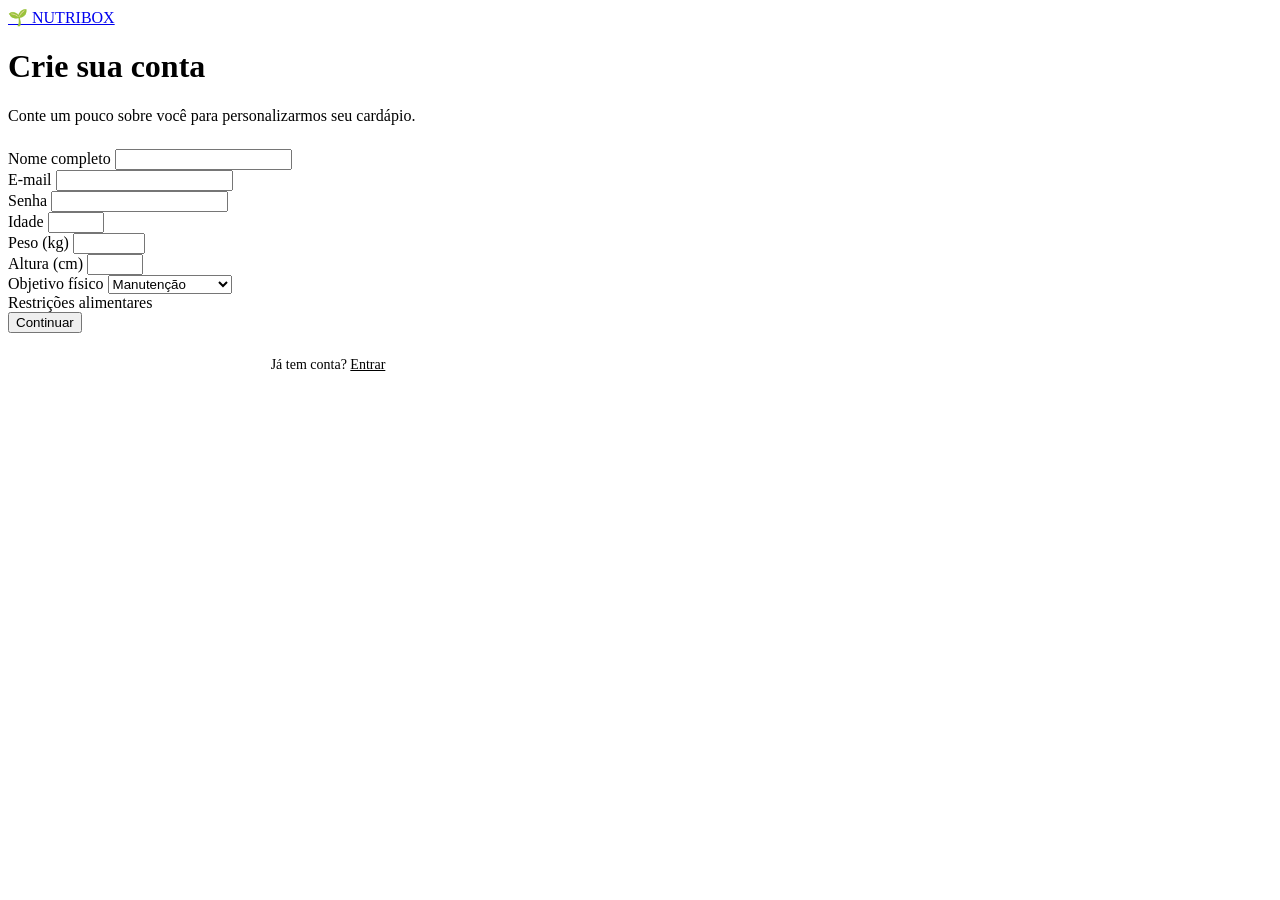
==== frontend/cadastro.html @ 750fedaa "firrast" ====
<!DOCTYPE html>
<html lang="pt-BR">
<head>
  <meta charset="UTF-8" />
  <meta name="viewport" content="width=device-width, initial-scale=1" />
  <title>Cadastro — NUTRIBOX</title>
  <link rel="stylesheet" href="/css/styles.css" />
</head>
<body>
  <div class="page-narrow">
    <a href="/" class="brand">
      <span class="brand-icon">🌱</span>
      <span class="brand-name"><span class="accent">NUTRI</span>BOX</span>
    </a>

    <div class="card card-pad" style="width:100%;max-width:640px">
      <h1 class="title">Crie sua conta</h1>
      <p class="subtitle">Conte um pouco sobre você para personalizarmos seu cardápio.</p>

      <form id="form" style="margin-top:24px">
        <div class="field">
          <label class="label">Nome completo</label>
          <input class="input" id="fullName" required minlength="3" maxlength="100" />
        </div>

        <div class="grid grid-2">
          <div class="field">
            <label class="label">E-mail</label>
            <input class="input" id="email" type="email" required maxlength="255" />
          </div>
          <div class="field">
            <label class="label">Senha</label>
            <input class="input" id="password" type="password" required minlength="6" maxlength="100" />
          </div>
        </div>

        <div class="grid grid-3">
          <div class="field">
            <label class="label">Idade</label>
            <input class="input" id="age" type="number" min="12" max="120" required />
          </div>
          <div class="field">
            <label class="label">Peso (kg)</label>
            <input class="input" id="weight" type="number" step="0.1" min="30" max="300" required />
          </div>
          <div class="field">
            <label class="label">Altura (cm)</label>
            <input class="input" id="height" type="number" min="100" max="250" required />
          </div>
        </div>

        <div class="field">
          <label class="label">Objetivo físico</label>
          <select class="select" id="goal">
            <option value="manutencao">Manutenção</option>
            <option value="emagrecimento">Emagrecimento</option>
            <option value="ganho_massa">Ganho de massa</option>
          </select>
        </div>

        <div class="field">
          <label class="label">Restrições alimentares</label>
          <div class="grid grid-4" id="restrictions"></div>
        </div>

        <button class="btn btn-primary btn-full" type="submit" id="submit">Continuar</button>
      </form>

      <p style="text-align:center;margin-top:24px;font-size:14px;color:var(--muted-foreground)">
        Já tem conta? <a href="/login.html" style="color:var(--primary);font-weight:500">Entrar</a>
      </p>
    </div>
  </div>

  <script src="/js/app.js"></script>
  <script>
    const selected = new Set();
    (async () => {
      const { restrictions } = await api("/api/restrictions");
      const wrap = document.getElementById("restrictions");
      wrap.innerHTML = restrictions.map(r => `
        <label class="check" data-r="${r}">
          <input type="checkbox" />
          <span>${r}</span>
        </label>`).join("");
      wrap.querySelectorAll(".check").forEach(el => {
        el.addEventListener("click", (e) => {
          e.preventDefault();
          const r = el.dataset.r;
          const input = el.querySelector("input");
          if (selected.has(r)) { selected.delete(r); input.checked = false; el.classList.remove("checked"); }
          else { selected.add(r); input.checked = true; el.classList.add("checked"); }
        });
      });
    })();

    document.getElementById("form").addEventListener("submit", async (e) => {
      e.preventDefault();
      const btn = document.getElementById("submit");
      btn.disabled = true; btn.textContent = "Criando...";
      try {
        const data = await api("/api/signup", {
          method: "POST",
          body: {
            fullName: document.getElementById("fullName").value.trim(),
            email: document.getElementById("email").value.trim(),
            password: document.getElementById("password").value,
            age: +document.getElementById("age").value,
            weight: +document.getElementById("weight").value,
            height: +document.getElementById("height").value,
            goal: document.getElementById("goal").value,
            restrictions: [...selected],
          },
        });
        Storage.token = data.token;
        toast("Cadastro criado! Vamos configurar suas metas.");
        setTimeout(() => location.href = "/configuracao.html", 400);
      } catch (err) {
        toast(err.message, "error");
        btn.disabled = false; btn.textContent = "Continuar";
      }
    });
  </script>
</body>
</html>
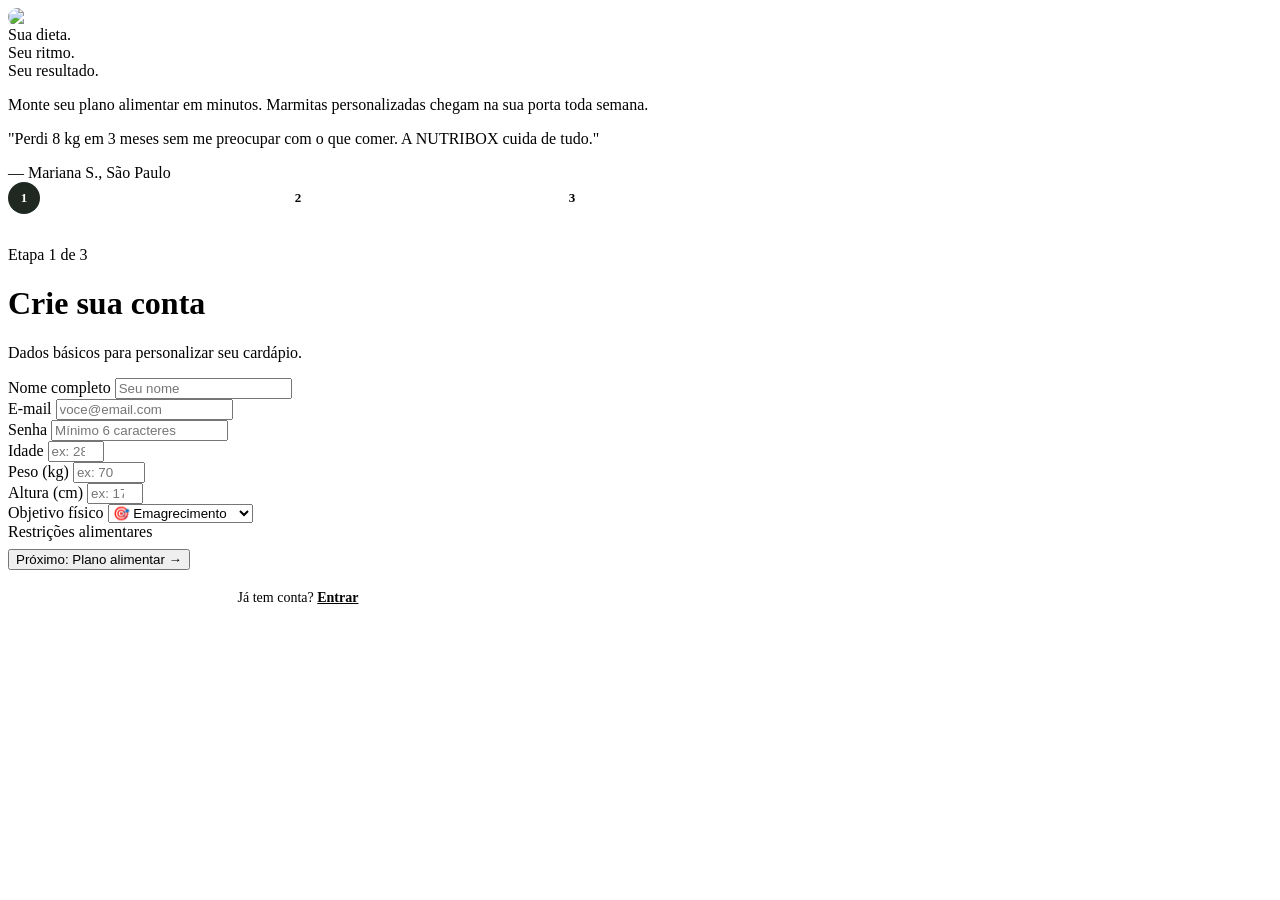
==== commit 4356d152: "feat: reestruturação completa do projeto NutriBox" ====
--- a/frontend/cadastro.html
+++ b/frontend/cadastro.html
@@ -3,123 +3,498 @@
 <head>
   <meta charset="UTF-8" />
   <meta name="viewport" content="width=device-width, initial-scale=1" />
-  <title>Cadastro — NUTRIBOX</title>
+  <title>Criar conta — NUTRIBOX</title>
   <link rel="stylesheet" href="/css/styles.css" />
 </head>
 <body>
-  <div class="page-narrow">
-    <a href="/" class="brand">
-      <span class="brand-icon">🌱</span>
-      <span class="brand-name"><span class="accent">NUTRI</span>BOX</span>
-    </a>
-
-    <div class="card card-pad" style="width:100%;max-width:640px">
-      <h1 class="title">Crie sua conta</h1>
-      <p class="subtitle">Conte um pouco sobre você para personalizarmos seu cardápio.</p>
-
-      <form id="form" style="margin-top:24px">
-        <div class="field">
-          <label class="label">Nome completo</label>
-          <input class="input" id="fullName" required minlength="3" maxlength="100" />
-        </div>
-
-        <div class="grid grid-2">
-          <div class="field">
-            <label class="label">E-mail</label>
-            <input class="input" id="email" type="email" required maxlength="255" />
-          </div>
-          <div class="field">
-            <label class="label">Senha</label>
-            <input class="input" id="password" type="password" required minlength="6" maxlength="100" />
-          </div>
-        </div>
-
-        <div class="grid grid-3">
-          <div class="field">
-            <label class="label">Idade</label>
-            <input class="input" id="age" type="number" min="12" max="120" required />
-          </div>
-          <div class="field">
-            <label class="label">Peso (kg)</label>
-            <input class="input" id="weight" type="number" step="0.1" min="30" max="300" required />
-          </div>
-          <div class="field">
-            <label class="label">Altura (cm)</label>
-            <input class="input" id="height" type="number" min="100" max="250" required />
-          </div>
-        </div>
-
-        <div class="field">
-          <label class="label">Objetivo físico</label>
-          <select class="select" id="goal">
-            <option value="manutencao">Manutenção</option>
-            <option value="emagrecimento">Emagrecimento</option>
-            <option value="ganho_massa">Ganho de massa</option>
-          </select>
-        </div>
-
-        <div class="field">
-          <label class="label">Restrições alimentares</label>
-          <div class="grid grid-4" id="restrictions"></div>
-        </div>
-
-        <button class="btn btn-primary btn-full" type="submit" id="submit">Continuar</button>
-      </form>
-
-      <p style="text-align:center;margin-top:24px;font-size:14px;color:var(--muted-foreground)">
-        Já tem conta? <a href="/login.html" style="color:var(--primary);font-weight:500">Entrar</a>
-      </p>
+<div class="page-auth">
+  <!-- LADO ESQUERDO -->
+  <div class="auth-left">
+    <div>
+      <a href="/" class="brand" style="color:#fff">
+        <img src="/img/logo.png" alt="NUTRIBOX" style="width:56px; height:56px; object-fit:contain; border-radius:10px;" />
+        <span class="brand-name"><span class="accent">NUTRI</span>BOX</span>
+      </a>
+    </div>
+    <div class="auth-left-content">
+      <div class="auth-tagline">
+        Sua dieta.<br>Seu ritmo.<br><span class="accent">Seu resultado.</span>
+      </div>
+      <p>Monte seu plano alimentar em minutos. Marmitas personalizadas chegam na sua porta toda semana.</p>
+    </div>
+    <div class="auth-testimonial">
+      <p>"Perdi 8 kg em 3 meses sem me preocupar com o que comer. A NUTRIBOX cuida de tudo."</p>
+      <div class="who">— Mariana S., São Paulo</div>
     </div>
   </div>
 
-  <script src="/js/app.js"></script>
-  <script>
-    const selected = new Set();
-    (async () => {
+  <!-- LADO DIREITO -->
+  <div class="auth-right">
+    <div class="auth-box" style="max-width:580px">
+
+      <!-- Progress steps -->
+      <div id="progress-steps" style="display:flex;gap:8px;margin-bottom:32px;align-items:center">
+        <div class="step-dot active" data-step="1">1</div>
+        <div class="step-line"></div>
+        <div class="step-dot" data-step="2">2</div>
+        <div class="step-line"></div>
+        <div class="step-dot" data-step="3">3</div>
+      </div>
+
+      <style>
+        .step-dot {
+          width: 32px; height: 32px; border-radius: 50%;
+          display: grid; place-items: center; font-size: 13px; font-weight: 700;
+          border: 2px solid var(--border); color: var(--muted-foreground); flex-shrink: 0;
+          transition: all 0.2s;
+        }
+        .step-dot.active { background: #1f2922; border-color: var(--foreground); color: #fff; }
+        .step-dot.done { background: var(--green-100); border-color: var(--primary); color: var(--foreground); }
+        .step-line { flex: 1; height: 2px; background: var(--border); border-radius: 1px; }
+        .step-line.done { background: var(--primary); }
+      </style>
+
+      <!-- PASSO 1: Dados pessoais -->
+      <div id="step-1">
+        <div class="step-label">Etapa 1 de 3</div>
+        <h1 class="auth-title">Crie sua conta</h1>
+        <p class="auth-sub">Dados básicos para personalizar seu cardápio.</p>
+
+        <form id="form-1">
+          <div class="field">
+            <label class="label">Nome completo</label>
+            <input class="input" id="fullName" required minlength="3" maxlength="100" placeholder="Seu nome" />
+          </div>
+          <div class="grid grid-2">
+            <div class="field">
+              <label class="label">E-mail</label>
+              <input class="input" id="email" type="email" required placeholder="voce@email.com" />
+            </div>
+            <div class="field">
+              <label class="label">Senha</label>
+              <input class="input" id="password" type="password" required minlength="6" placeholder="Mínimo 6 caracteres" />
+            </div>
+          </div>
+          <div class="grid grid-3">
+            <div class="field">
+              <label class="label">Idade</label>
+              <input class="input" id="age" type="number" min="12" max="120" required placeholder="ex: 28" />
+            </div>
+            <div class="field">
+              <label class="label">Peso (kg)</label>
+              <input class="input" id="weight" type="number" step="0.1" min="30" max="300" required placeholder="ex: 70" />
+            </div>
+            <div class="field">
+              <label class="label">Altura (cm)</label>
+              <input class="input" id="height" type="number" min="100" max="250" required placeholder="ex: 170" />
+            </div>
+          </div>
+          <div class="field">
+            <label class="label">Objetivo físico</label>
+            <select class="select" id="goal">
+              <option value="emagrecimento">🎯 Emagrecimento</option>
+              <option value="ganho_massa">💪 Ganho de massa</option>
+              <option value="manutencao">⚖️ Manutenção</option>
+            </select>
+          </div>
+          <div class="field">
+            <label class="label">Restrições alimentares</label>
+            <div class="grid grid-4" id="restrictions" style="gap:8px"></div>
+          </div>
+          <button class="btn btn-primary btn-full" type="submit" id="btn-1" style="margin-top:8px">
+            Próximo: Plano alimentar →
+          </button>
+        </form>
+        <p style="text-align:center;margin-top:20px;font-size:14px;color:var(--muted-foreground)">
+          Já tem conta? <a href="/login.html" style="color:var(--primary);font-weight:600">Entrar</a>
+        </p>
+      </div>
+
+      <!-- PASSO 2: Plano alimentar / Receita nutri -->
+      <div id="step-2" style="display:none">
+        <div class="step-label">Etapa 2 de 3</div>
+        <h1 class="auth-title">Seu plano alimentar</h1>
+        <p class="auth-sub">Você tem prescrição de um nutricionista ou quer que o algoritmo monte pra você?</p>
+
+        <!-- Opções de origem -->
+        <div style="display:grid;grid-template-columns:1fr 1fr;gap:12px;margin-bottom:24px" id="origin-selector">
+          <label id="opt-algo" class="origin-opt selected" onclick="selectOrigin('algo')">
+            <input type="radio" name="origin" value="algo" checked style="display:none">
+            <div style="font-size:28px;margin-bottom:8px">🤖</div>
+            <div style="font-weight:700;font-size:15px">Algoritmo NUTRIBOX</div>
+            <div style="font-size:13px;color:var(--muted-foreground);margin-top:4px">Calculamos seus macros automaticamente pelo seu objetivo.</div>
+          </label>
+          <label id="opt-nutri" class="origin-opt" onclick="selectOrigin('nutri')">
+            <input type="radio" name="origin" value="nutri" style="display:none">
+            <div style="font-size:28px;margin-bottom:8px">👩‍⚕️</div>
+            <div style="font-weight:700;font-size:15px">Receita do nutricionista</div>
+            <div style="font-size:13px;color:var(--muted-foreground);margin-top:4px">Tenho prescrição e quero seguir exatamente o que foi indicado.</div>
+          </label>
+        </div>
+        <style>
+          .origin-opt {
+            border: 1.5px solid var(--border); border-radius: var(--radius-lg); padding: 20px;
+            text-align: center; cursor: pointer; transition: all 0.18s; background: var(--white); display: block;
+          }
+          .origin-opt:hover { border-color: var(--primary); background: var(--primary-soft); }
+          .origin-opt.selected { border-color: var(--primary); background: var(--primary-soft); }
+        </style>
+
+        <!-- PAINEL ALGORITMO -->
+        <div id="panel-algo">
+          <div class="nutri-recipe-panel" style="background:var(--primary-soft);border-color:var(--green-100)">
+            <h4>⚡ Cálculo automático</h4>
+            <p style="font-size:13px;color:var(--muted-foreground);margin-top:4px;margin-bottom:16px">
+              Com base no seu peso, altura, idade e objetivo, calculamos os macros ideais. Você pode ajustar depois.
+            </p>
+            <div class="grid grid-2" style="gap:12px" id="auto-macros-preview">
+              <!-- preenchido por JS -->
+            </div>
+          </div>
+          <div class="grid grid-2" style="gap:12px">
+            <div class="field">
+              <label class="label">Proteína por dia (g)</label>
+              <input class="input" id="a-protein" type="number" min="0" max="500" />
+            </div>
+            <div class="field">
+              <label class="label">Carboidratos por dia (g)</label>
+              <input class="input" id="a-carbs" type="number" min="0" max="600" />
+            </div>
+            <div class="field">
+              <label class="label">Gordura por dia (g)</label>
+              <input class="input" id="a-fat" type="number" min="0" max="300" />
+            </div>
+            <div class="field">
+              <label class="label">Refeições por dia</label>
+              <select class="select" id="a-meals-count">
+                <option value="3">3 refeições</option>
+                <option value="4">4 refeições</option>
+                <option value="5" selected>5 refeições</option>
+                <option value="6">6 refeições</option>
+              </select>
+            </div>
+          </div>
+        </div>
+
+        <!-- PAINEL NUTRICIONISTA -->
+        <div id="panel-nutri" style="display:none">
+          <div class="nutri-recipe-panel">
+            <h4>👩‍⚕️ Receita do nutricionista</h4>
+            <p>Informe os dados da sua prescrição. Usaremos exatamente esses valores para montar as marmitas.</p>
+
+            <div class="field">
+              <label class="label">Nome do nutricionista (opcional)</label>
+              <input class="input" id="n-nutri-name" placeholder="Dr(a). Maria Silva" />
+            </div>
+            <div class="field">
+              <label class="label">Nome do plano / dieta</label>
+              <input class="input" id="n-plan-name" placeholder="ex: Low Carb Fase 1, Dieta Hipertrófica..." />
+            </div>
+            <div class="grid grid-2" style="gap:12px;margin-top:4px">
+              <div class="field">
+                <label class="label">Proteína/dia (g)</label>
+                <input class="input" id="n-protein" type="number" min="0" max="500" placeholder="ex: 150" />
+              </div>
+              <div class="field">
+                <label class="label">Carbo/dia (g)</label>
+                <input class="input" id="n-carbs" type="number" min="0" max="600" placeholder="ex: 200" />
+              </div>
+              <div class="field">
+                <label class="label">Gordura/dia (g)</label>
+                <input class="input" id="n-fat" type="number" min="0" max="300" placeholder="ex: 60" />
+              </div>
+              <div class="field">
+                <label class="label">Refeições por dia</label>
+                <select class="select" id="n-meals-count">
+                  <option value="3">3 refeições</option>
+                  <option value="4">4 refeições</option>
+                  <option value="5" selected>5 refeições</option>
+                  <option value="6">6 refeições</option>
+                </select>
+              </div>
+            </div>
+
+            <div class="field" style="margin-top:4px">
+              <label class="label">Observações da prescrição</label>
+              <textarea class="textarea" id="n-obs" placeholder="ex: Evitar carboidratos simples à noite, preferência por frango e peixe, sem laticínios..."></textarea>
+            </div>
+
+            <!-- Alimentos específicos -->
+            <div class="field" style="margin-top:4px">
+              <label class="label">Alimentos prescritos (opcional)</label>
+              <p class="help">Liste os alimentos que o nutri indicou — vamos priorizar nas marmitas.</p>
+              <div id="ingredient-list"></div>
+              <button type="button" class="btn btn-outline btn-sm" id="add-ingredient" style="margin-top:8px">
+                + Adicionar alimento
+              </button>
+            </div>
+
+            <!-- Upload de prescrição -->
+            <div class="field">
+              <label class="label">Arquivo da prescrição (opcional)</label>
+              <div id="upload-area" style="
+                border: 2px dashed var(--border-strong); border-radius: var(--radius);
+                padding: 24px; text-align: center; cursor: pointer; transition: all 0.18s;
+                background: var(--white);">
+                <div style="font-size:28px;margin-bottom:8px">📄</div>
+                <div style="font-size:14px;font-weight:600;color:var(--foreground)">Arraste ou clique para enviar</div>
+                <div style="font-size:12px;color:var(--muted-foreground);margin-top:4px">PDF, JPG ou PNG — máx. 5MB</div>
+                <input type="file" id="n-prescription-file" accept=".pdf,.jpg,.jpeg,.png" style="display:none" />
+              </div>
+              <div id="upload-preview" style="display:none;margin-top:8px"></div>
+            </div>
+          </div>
+        </div>
+
+        <div style="display:flex;gap:12px;margin-top:8px">
+          <button class="btn btn-outline" type="button" onclick="goStep(1)">← Voltar</button>
+          <button class="btn btn-primary btn-full" type="button" id="btn-2" onclick="goStep(3)">
+            Próximo: Escolher plano →
+          </button>
+        </div>
+      </div>
+
+      <!-- PASSO 3: Plano de entrega -->
+      <div id="step-3" style="display:none">
+        <div class="step-label">Etapa 3 de 3</div>
+        <h1 class="auth-title">Escolha seu plano</h1>
+        <p class="auth-sub">Frequência de entrega. Cancele quando quiser.</p>
+        <div id="plans-grid" style="display:grid;grid-template-columns:1fr;gap:12px"></div>
+        <div style="display:flex;gap:12px;margin-top:16px">
+          <button class="btn btn-outline" type="button" onclick="goStep(2)">← Voltar</button>
+        </div>
+        <p style="text-align:center;margin-top:20px;font-size:14px;color:var(--muted-foreground)">
+          Já tem conta? <a href="/login.html" style="color:var(--primary);font-weight:600">Entrar</a>
+        </p>
+      </div>
+
+    </div>
+  </div>
+</div>
+
+<script src="/js/app.js"></script>
+<script>
+  // ─── Estado do formulário
+  let formData = { restrictions: new Set(), origin: 'algo', ingredients: [] };
+  let currentStep = 1;
+
+  // ─── Restrições
+  (async () => {
+    try {
       const { restrictions } = await api("/api/restrictions");
       const wrap = document.getElementById("restrictions");
       wrap.innerHTML = restrictions.map(r => `
         <label class="check" data-r="${r}">
-          <input type="checkbox" />
-          <span>${r}</span>
+          <input type="checkbox" /><span>${r}</span>
         </label>`).join("");
       wrap.querySelectorAll(".check").forEach(el => {
-        el.addEventListener("click", (e) => {
+        el.addEventListener("click", e => {
           e.preventDefault();
           const r = el.dataset.r;
           const input = el.querySelector("input");
-          if (selected.has(r)) { selected.delete(r); input.checked = false; el.classList.remove("checked"); }
-          else { selected.add(r); input.checked = true; el.classList.add("checked"); }
+          if (formData.restrictions.has(r)) {
+            formData.restrictions.delete(r); input.checked = false; el.classList.remove("checked");
+          } else {
+            formData.restrictions.add(r); input.checked = true; el.classList.add("checked");
+          }
         });
       });
-    })();
-
-    document.getElementById("form").addEventListener("submit", async (e) => {
-      e.preventDefault();
-      const btn = document.getElementById("submit");
-      btn.disabled = true; btn.textContent = "Criando...";
-      try {
-        const data = await api("/api/signup", {
-          method: "POST",
-          body: {
-            fullName: document.getElementById("fullName").value.trim(),
-            email: document.getElementById("email").value.trim(),
-            password: document.getElementById("password").value,
-            age: +document.getElementById("age").value,
-            weight: +document.getElementById("weight").value,
-            height: +document.getElementById("height").value,
-            goal: document.getElementById("goal").value,
-            restrictions: [...selected],
-          },
-        });
-        Storage.token = data.token;
-        toast("Cadastro criado! Vamos configurar suas metas.");
-        setTimeout(() => location.href = "/configuracao.html", 400);
-      } catch (err) {
-        toast(err.message, "error");
-        btn.disabled = false; btn.textContent = "Continuar";
-      }
+    } catch(e) {}
+  })();
+
+  // ─── Planos (etapa 3)
+  (async () => {
+    try {
+      const { plans } = await api("/api/plans");
+      renderPlans(plans);
+    } catch(e) {
+      renderPlans([
+        { name: "Semanal", price: 89, period: "/semana", type: "semanal", features: ["7 dias", "3 refeições/dia"], highlighted: false },
+        { name: "Mensal", price: 299, period: "/mês", type: "mensal", features: ["30 dias", "3 refeições/dia", "Receita do nutri"], highlighted: true },
+        { name: "Anual", price: 249, period: "/mês", type: "anual", features: ["Tudo do Mensal", "2 meses grátis"], highlighted: false },
+      ]);
+    }
+  })();
+
+  function renderPlans(plans) {
+    document.getElementById("plans-grid").innerHTML = plans.map(p => `
+      <div class="plan ${p.highlighted ? "highlighted" : ""}" style="padding:20px;flex-direction:row;align-items:center;gap:16px;flex-wrap:wrap">
+        ${p.highlighted ? '<span class="badge" style="position:static;transform:none;margin-bottom:0">🔥 Popular</span>' : ''}
+        <div style="flex:1;min-width:120px">
+          <div class="plan-name">${p.name}</div>
+          <div class="price" style="margin-top:4px"><strong style="font-size:26px">${fmtCurrency(p.price)}</strong><span>${p.period}</span></div>
+        </div>
+        <ul style="margin:0;padding:0;flex:2;min-width:160px">
+          ${p.features.map(f => `<li style="padding:3px 0"><span class="check-icon" style="color:var(--primary);font-weight:700;margin-right:6px">✓</span>${f}</li>`).join("")}
+        </ul>
+        <button class="btn ${p.highlighted ? "btn-accent" : "btn-primary"}" data-plan="${p.type}" id="plan-btn-${p.type}">
+          Escolher
+        </button>
+      </div>`).join("");
+
+    document.querySelectorAll("[data-plan]").forEach(btn => {
+      btn.addEventListener("click", async () => {
+        btn.disabled = true; btn.textContent = "Criando conta...";
+        try {
+          // Monta payload
+          const nutrition = formData.origin === 'nutri' ? {
+            protein: +document.getElementById("n-protein").value || 0,
+            carbs:   +document.getElementById("n-carbs").value   || 0,
+            fat:     +document.getElementById("n-fat").value     || 0,
+            totalGrams: 350,
+            fromNutri: true,
+            nutriName:  document.getElementById("n-nutri-name").value.trim(),
+            planName:   document.getElementById("n-plan-name").value.trim(),
+            obs:        document.getElementById("n-obs").value.trim(),
+            ingredients: formData.ingredients,
+          } : {
+            protein: +document.getElementById("a-protein").value || 0,
+            carbs:   +document.getElementById("a-carbs").value   || 0,
+            fat:     +document.getElementById("a-fat").value     || 0,
+            totalGrams: 350,
+            fromNutri: false,
+          };
+
+          const data = await api("/api/signup", {
+            method: "POST",
+            body: {
+              fullName:     document.getElementById("fullName").value.trim(),
+              email:        document.getElementById("email").value.trim(),
+              password:     document.getElementById("password").value,
+              age:          +document.getElementById("age").value,
+              weight:       +document.getElementById("weight").value,
+              height:       +document.getElementById("height").value,
+              goal:         document.getElementById("goal").value,
+              restrictions: [...formData.restrictions],
+              nutrition,
+              plan: btn.dataset.plan,
+            },
+          });
+          Storage.token = data.token;
+          toast("Conta criada! Bem-vindo à NUTRIBOX 🎉");
+          setTimeout(() => location.href = "/inicio.html", 500);
+        } catch(err) {
+          toast(err.message, "error");
+          btn.disabled = false; btn.textContent = "Escolher";
+        }
+      });
     });
-  </script>
+  }
+
+  // ─── Navegação de steps
+  function goStep(n) {
+    if (n === 2 && currentStep === 1) {
+      const f = document.getElementById("form-1");
+      if (!f.checkValidity()) { f.reportValidity(); return; }
+      calcAutoMacros();
+    }
+    document.getElementById("step-" + currentStep).style.display = "none";
+    document.getElementById("step-" + n).style.display = "";
+    currentStep = n;
+    updateStepUI();
+  }
+
+  function updateStepUI() {
+    document.querySelectorAll(".step-dot").forEach(d => {
+      const s = +d.dataset.step;
+      d.classList.toggle("active", s === currentStep);
+      d.classList.toggle("done", s < currentStep);
+      if (s < currentStep) d.textContent = "✓";
+      else d.textContent = s;
+    });
+    document.querySelectorAll(".step-line").forEach((l, i) => {
+      l.classList.toggle("done", i + 1 < currentStep);
+    });
+  }
+
+  document.getElementById("form-1").addEventListener("submit", e => { e.preventDefault(); goStep(2); });
+
+  // ─── Seleção de origem
+  function selectOrigin(val) {
+    formData.origin = val;
+    document.getElementById("opt-algo").classList.toggle("selected", val === "algo");
+    document.getElementById("opt-nutri").classList.toggle("selected", val === "nutri");
+    document.getElementById("panel-algo").style.display = val === "algo" ? "" : "none";
+    document.getElementById("panel-nutri").style.display = val === "nutri" ? "" : "none";
+  }
+
+  // ─── Cálculo automático de macros (fórmula simples)
+  function calcAutoMacros() {
+    const w = +document.getElementById("weight").value;
+    const h = +document.getElementById("height").value;
+    const a = +document.getElementById("age").value;
+    const goal = document.getElementById("goal").value;
+
+    // Harris-Benedict simplificado (masculino como base média)
+    let bmr = 10 * w + 6.25 * h - 5 * a + 5;
+    let tdee = bmr * 1.4; // fator atividade moderada
+    if (goal === "emagrecimento") tdee *= 0.8;
+    if (goal === "ganho_massa")   tdee *= 1.15;
+
+    const prot = Math.round(w * 1.8);
+    const fat  = Math.round(w * 0.8);
+    const carbs = Math.round((tdee - prot * 4 - fat * 9) / 4);
+
+    document.getElementById("a-protein").value = prot;
+    document.getElementById("a-carbs").value = Math.max(carbs, 50);
+    document.getElementById("a-fat").value = fat;
+
+    const kcal = Math.round(tdee);
+    document.getElementById("auto-macros-preview").innerHTML = `
+      <div class="stat-card"><div class="stat-icon">🔥</div><div class="stat-label">Meta calórica</div><div class="stat-val">${kcal}</div><div class="stat-sub">kcal/dia</div></div>
+      <div class="stat-card"><div class="stat-icon">💪</div><div class="stat-label">Proteína</div><div class="stat-val">${prot}g</div><div class="stat-sub">por dia</div></div>
+    `;
+  }
+
+  // ─── Alimentos / ingredientes
+  document.getElementById("add-ingredient").addEventListener("click", () => {
+    const idx = formData.ingredients.length;
+    formData.ingredients.push({ name: "", qty: "" });
+    const row = document.createElement("div");
+    row.className = "ingredient-row";
+    row.innerHTML = `
+      <input class="input" placeholder="Alimento (ex: frango, ovo, batata doce)" data-idx="${idx}" data-field="name" />
+      <input class="input" style="max-width:100px" placeholder="Qtd. (ex: 200g)" data-idx="${idx}" data-field="qty" />
+      <button type="button" class="remove-btn" data-idx="${idx}">×</button>`;
+    document.getElementById("ingredient-list").appendChild(row);
+    row.querySelectorAll("[data-field]").forEach(inp => {
+      inp.addEventListener("input", e => {
+        formData.ingredients[+e.target.dataset.idx][e.target.dataset.field] = e.target.value;
+      });
+    });
+    row.querySelector(".remove-btn").addEventListener("click", e => {
+      row.remove();
+      formData.ingredients.splice(+e.target.dataset.idx, 1);
+    });
+  });
+
+  // ─── Upload de prescrição
+  const uploadArea = document.getElementById("upload-area");
+  const fileInput  = document.getElementById("n-prescription-file");
+  uploadArea.addEventListener("click", () => fileInput.click());
+  uploadArea.addEventListener("dragover", e => { e.preventDefault(); uploadArea.style.borderColor = "var(--primary)"; });
+  uploadArea.addEventListener("dragleave", () => { uploadArea.style.borderColor = ""; });
+  uploadArea.addEventListener("drop", e => { e.preventDefault(); handleFile(e.dataTransfer.files[0]); });
+  fileInput.addEventListener("change", e => handleFile(e.target.files[0]));
+  function handleFile(file) {
+    if (!file) return;
+    uploadArea.style.borderColor = "var(--primary)";
+    document.getElementById("upload-preview").style.display = "";
+    document.getElementById("upload-preview").innerHTML = `
+      <div class="row" style="background:var(--white);border:1px solid var(--border);border-radius:10px;padding:10px 14px">
+        <span style="font-size:20px">📄</span>
+        <div style="flex:1;min-width:0">
+          <div style="font-size:13px;font-weight:600;overflow:hidden;text-overflow:ellipsis;white-space:nowrap">${file.name}</div>
+          <div style="font-size:12px;color:var(--muted-foreground)">${(file.size/1024).toFixed(0)} KB</div>
+        </div>
+        <button type="button" class="btn btn-ghost btn-sm" onclick="clearFile()">✕</button>
+      </div>`;
+  }
+  function clearFile() {
+    fileInput.value = "";
+    document.getElementById("upload-preview").style.display = "none";
+    uploadArea.style.borderColor = "";
+  }
+</script>
 </body>
 </html>
